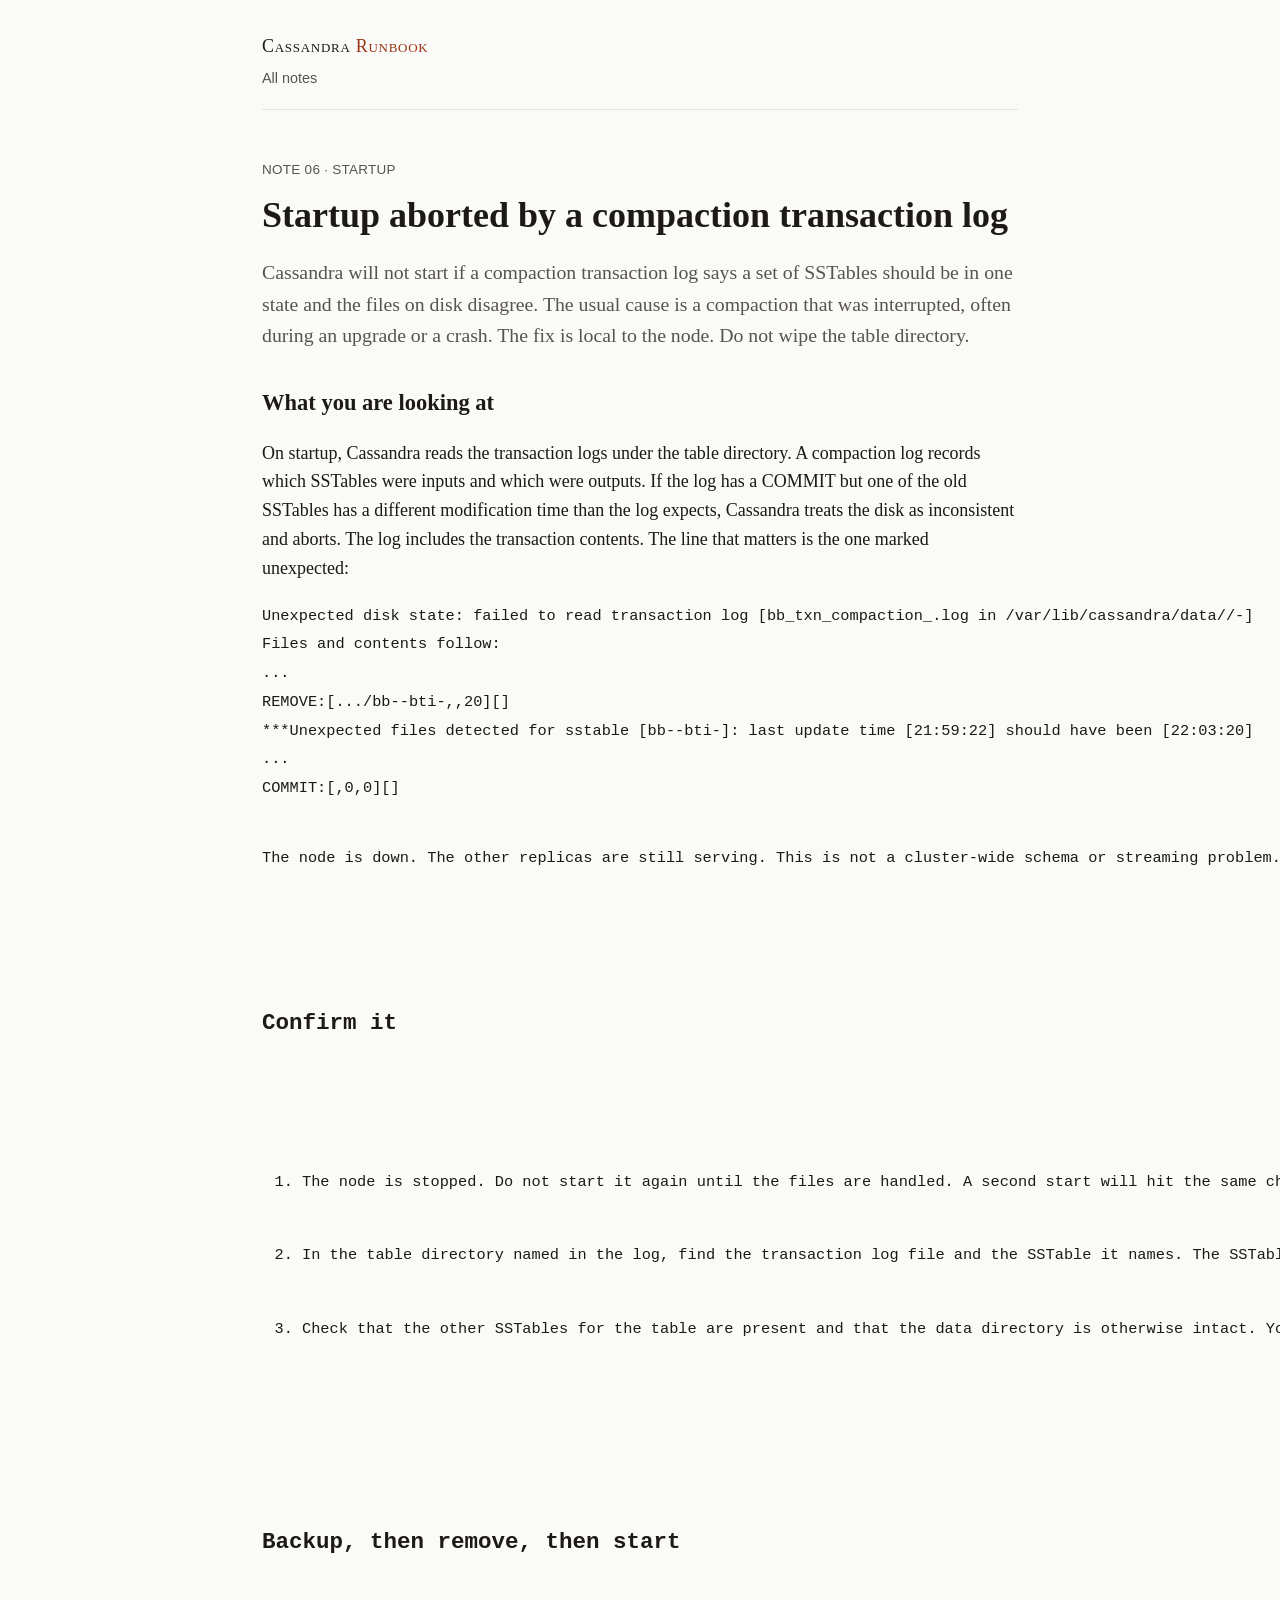
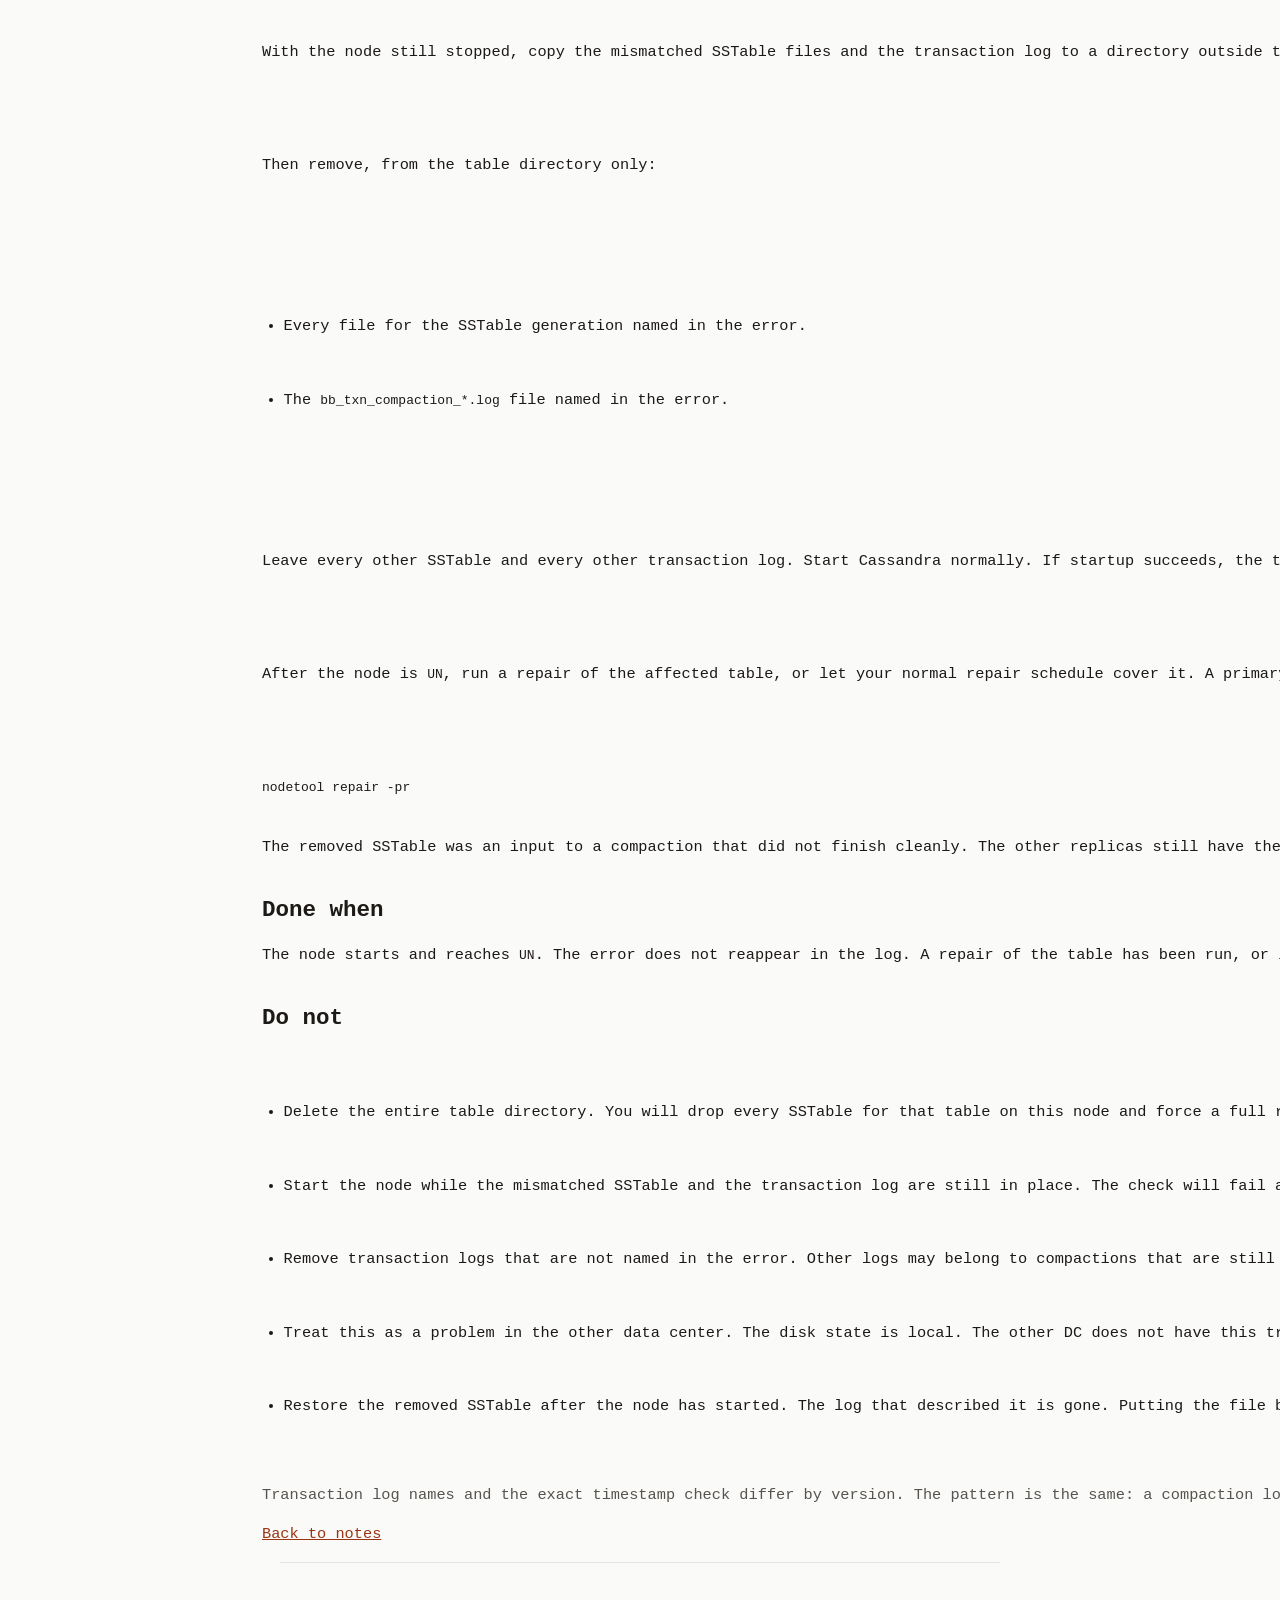
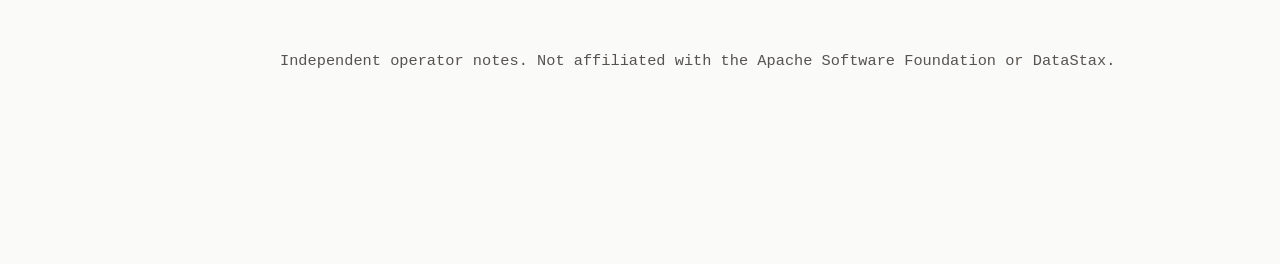
==== notes/compaction-txn-log.html @ 276b9884 "Create compaction-txn-log.html" ====
<!DOCTYPE html>
<html lang="en">
<head>
  <meta charset="utf-8">
  <meta name="viewport" content="width=device-width, initial-scale=1">
  <title>Startup aborted by a compaction transaction log — Cassandra Runbook</title>
  <meta name="description" content="What to do when Cassandra refuses to start because a compaction transaction log and an SSTable disagree on timestamps. Backup, remove the mismatched files, start, then repair.">
  <link rel="stylesheet" href="../style.css">
</head>
<body>
  <header>
    <a class="brand" href="../index.html">Cassandra <span>Runbook</span></a>
    <nav>
      <a href="../index.html">All notes</a>
    </nav>
  </header>
  <main>
    <p class="meta">NOTE 06 · STARTUP</p>
    <h1>Startup aborted by a compaction transaction log</h1>
    <p class="lede">Cassandra will not start if a compaction transaction log says a set of SSTables should be in one state and the files on disk disagree. The usual cause is a compaction that was interrupted, often during an upgrade or a crash. The fix is local to the node. Do not wipe the table directory.</p>

    <h2>What you are looking at</h2>
    <p>On startup, Cassandra reads the transaction logs under the table directory. A compaction log records which SSTables were inputs and which were outputs. If the log has a COMMIT but one of the old SSTables has a different modification time than the log expects, Cassandra treats the disk as inconsistent and aborts. The log includes the transaction contents. The line that matters is the one marked unexpected:</p>
    <pre><code>Unexpected disk state: failed to read transaction log [bb_txn_compaction_<uuid>.log in /var/lib/cassandra/data/<keyspace>/<table>-<id>]
Files and contents follow:
...
REMOVE:[.../bb-<generation>-bti-,<mtime>,20][<size>]
***Unexpected files detected for sstable [bb-<generation>-bti-]: last update time [21:59:22] should have been [22:03:20]
...
COMMIT:[,0,0][<timestamp>]</code></pre>
    <p>The node is down. The other replicas are still serving. This is not a cluster-wide schema or streaming problem. The ADD lines are the new SSTables the compaction produced. The REMOVE lines are the old ones it intended to delete. One of those old files has an mtime that does not match the log, so Cassandra will not finish the cleanup.</p>

    <h2>Confirm it</h2>
    <ol>
      <li>The node is stopped. Do not start it again until the files are handled. A second start will hit the same check.</li>
      <li>In the table directory named in the log, find the transaction log file and the SSTable it names. The SSTable is a set of files with the same generation prefix (<code>bb-4240389-bti-Data.db</code>, <code>-Statistics.db</code>, and the rest).</li>
      <li>Check that the other SSTables for the table are present and that the data directory is otherwise intact. You are removing one generation and one log, not the table.</li>
    </ol>

    <h2>Backup, then remove, then start</h2>
    <p>With the node still stopped, copy the mismatched SSTable files and the transaction log to a directory outside the data path. A temporary folder on the same host is enough. You are keeping a copy in case the removal was wrong.</p>
    <p>Then remove, from the table directory only:</p>
    <ul>
      <li>Every file for the SSTable generation named in the error.</li>
      <li>The <code>bb_txn_compaction_*.log</code> file named in the error.</li>
    </ul>
    <p>Leave every other SSTable and every other transaction log. Start Cassandra normally. If startup succeeds, the transaction log is no longer blocking. The node will rejoin and stream or repair as needed to cover the data that was in the removed SSTable.</p>
    <p>After the node is <code>UN</code>, run a repair of the affected table, or let your normal repair schedule cover it. A primary-range repair of that table is enough if you want to force it:</p>
    <pre><code>nodetool repair -pr <keyspace> <table></code></pre>
    <p>The removed SSTable was an input to a compaction that did not finish cleanly. The other replicas still have the data. Repair fills this node. You do not need to restore the files you set aside unless startup fails for a different reason.</p>

    <h2>Done when</h2>
    <p>The node starts and reaches <code>UN</code>. The error does not reappear in the log. A repair of the table has been run, or is on the normal schedule. The backup copy of the removed files can be deleted after the node has been up and repaired.</p>

    <h2>Do not</h2>
    <ul>
      <li>Delete the entire table directory. You will drop every SSTable for that table on this node and force a full rebuild.</li>
      <li>Start the node while the mismatched SSTable and the transaction log are still in place. The check will fail again.</li>
      <li>Remove transaction logs that are not named in the error. Other logs may belong to compactions that are still valid.</li>
      <li>Treat this as a problem in the other data center. The disk state is local. The other DC does not have this transaction log.</li>
      <li>Restore the removed SSTable after the node has started. The log that described it is gone. Putting the file back creates a new mismatch.</li>
    </ul>

    <p class="note">Transaction log names and the exact timestamp check differ by version. The pattern is the same: a compaction log and an SSTable that disagree, on a node that will not start. Confirm the file names against the log on the node you are fixing. This is a decision aid, not a procedure for a specific cluster.</p>
    <p><a href="../index.html">Back to notes</a></p>
  </main>
  <footer>
    <p>Independent operator notes. Not affiliated with the Apache Software Foundation or DataStax.</p>
  </footer>
</body>
</html>
---- style.css ----
:root {
  --ink: #1c1917;
  --muted: #57534e;
  --line: #e7e5e4;
  --paper: #fafaf9;
  --card: #ffffff;
  --accent: #9a3412;
  --accent-soft: #ffedd5;
  --max: 42rem;
}
* { box-sizing: border-box; }
html { font-size: 18px; }
body {
  margin: 0;
  color: var(--ink);
  background: var(--paper);
  font-family: Georgia, "Iowan Old Style", "Palatino Linotype", serif;
  line-height: 1.6;
}
a { color: var(--accent); }
header, main, footer { width: min(var(--max), calc(100% - 2rem)); margin: 0 auto; }
header { padding: 1.75rem 0 1rem; border-bottom: 1px solid var(--line); }
.brand { font-variant: small-caps; letter-spacing: 0.04em; text-decoration: none; color: var(--ink); font-size: 1rem; }
.brand span { color: var(--accent); }
nav { margin-top: 0.4rem; font-family: "Segoe UI", sans-serif; font-size: 0.8rem; }
nav a { color: var(--muted); text-decoration: none; margin-right: 1rem; }
nav a:hover { color: var(--ink); }
main { padding: 2rem 0 3rem; }
h1 { font-size: 2rem; line-height: 1.2; margin: 0 0 0.6rem; }
h2 { font-size: 1.25rem; margin: 1.8rem 0 0.4rem; }
.lede { font-size: 1.1rem; color: var(--muted); }
.card {
  background: var(--card);
  border: 1px solid var(--line);
  border-radius: 8px;
  padding: 1rem 1.1rem;
  margin: 1.2rem 0;
}
.card h2 { margin-top: 0; }
.meta { font-family: "Segoe UI", sans-serif; font-size: 0.75rem; color: var(--muted); letter-spacing: 0.02em; }
ul { padding-left: 1.2rem; }
code, .pill {
  font-family: Consolas, "SFMono-Regular", ui-monospace, monospace;
  font-size: 0.85em;
}
.pill {
  display: inline-block;
  background: var(--accent-soft);
  color: var(--accent);
  border-radius: 999px;
  padding: 0.1rem 0.55rem;
  margin-right: 0.3rem;
}
footer { border-top: 1px solid var(--line); padding: 1.2rem 0 2rem; color: var(--muted); font-size: 0.85rem; }
form { display: flex; gap: 0.5rem; flex-wrap: wrap; margin-top: 0.6rem; }
input[type="email"] {
  font: inherit;
  font-size: 0.9rem;
  padding: 0.45rem 0.6rem;
  border: 1px solid var(--line);
  border-radius: 6px;
  min-width: 16rem;
  background: white;
}
button, .button {
  font-family: "Segoe UI", sans-serif;
  background: var(--ink);
  color: white;
  border: 0;
  border-radius: 6px;
  padding: 0.5rem 0.8rem;
  text-decoration: none;
  font-size: 0.85rem;
}
.note { font-size: 0.85rem; color: var(--muted); }
table { width: 100%; border-collapse: collapse; font-size: 0.95rem; margin: 1rem 0; }
th, td { text-align: left; vertical-align: top; border-bottom: 1px solid var(--line); padding: 0.45rem 0.4rem; }
th { font-family: "Segoe UI", sans-serif; font-size: 0.75rem; letter-spacing: 0.03em; color: var(--muted); }
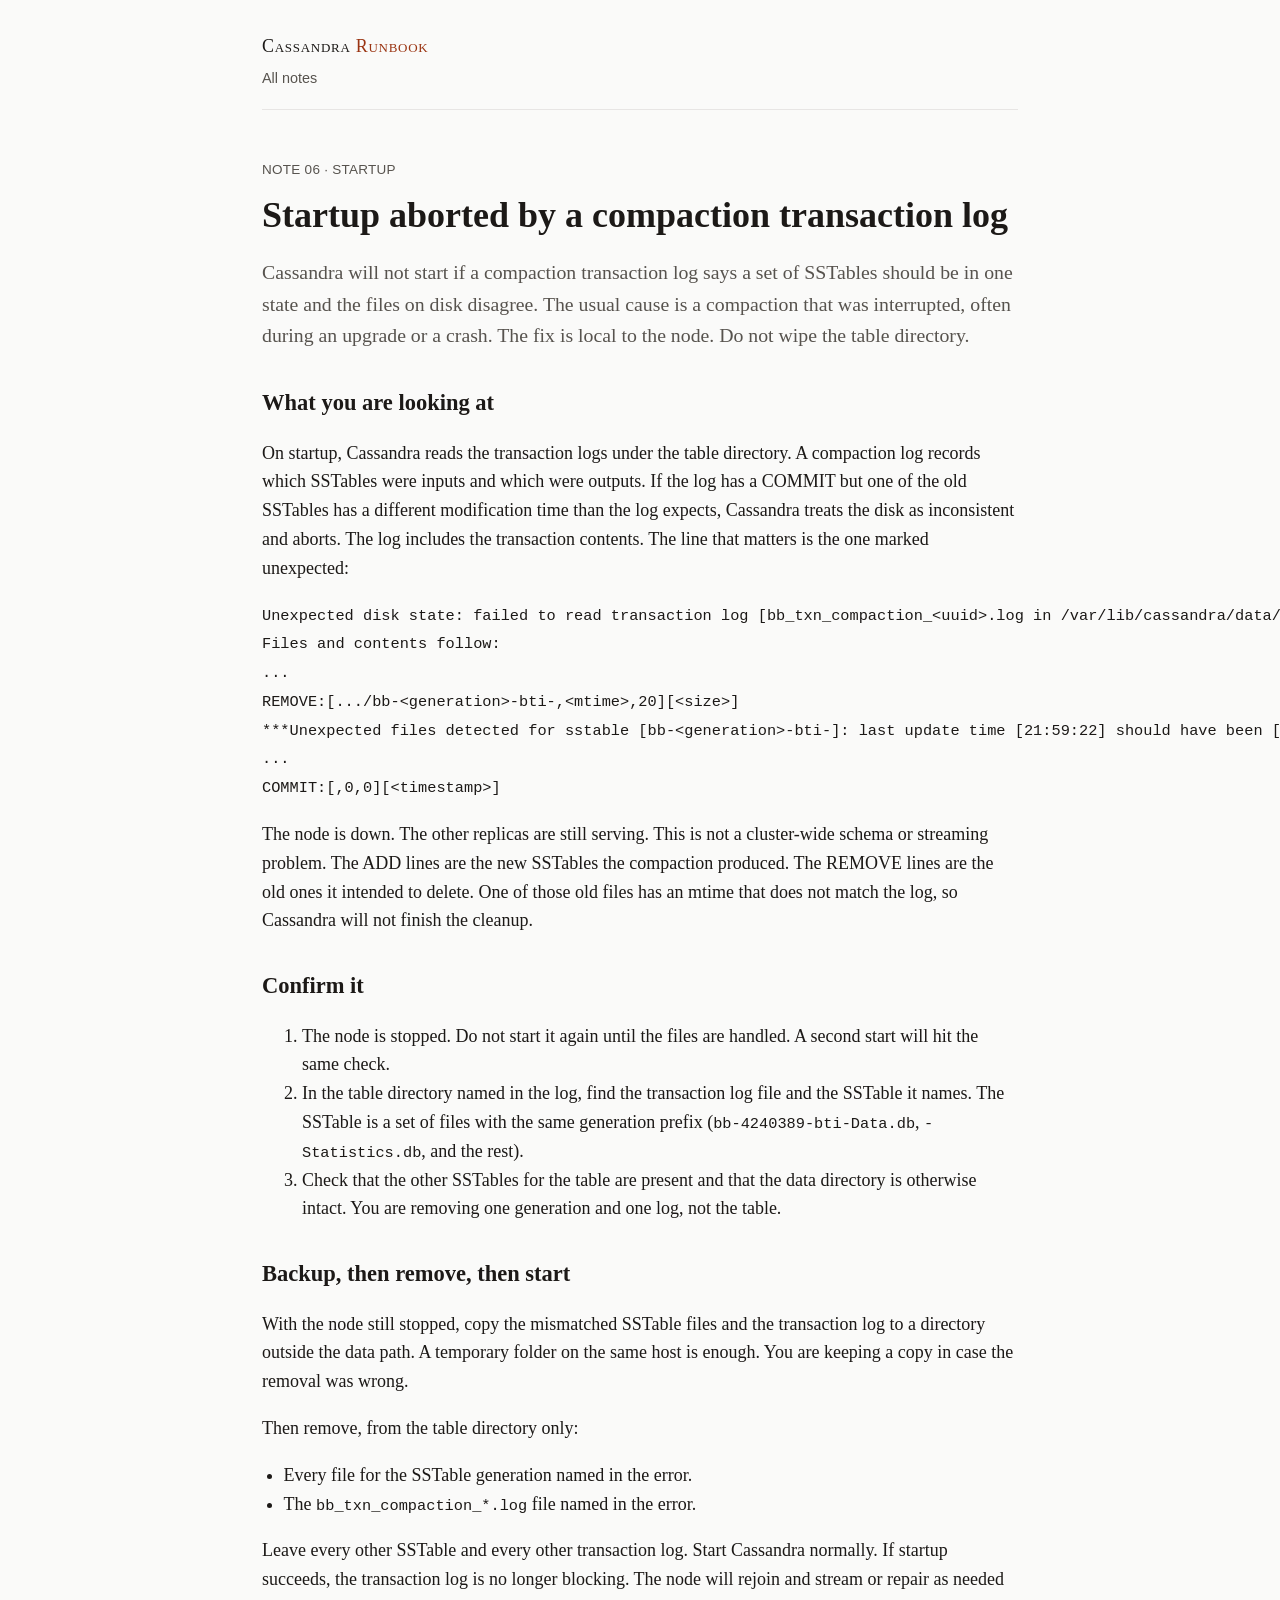
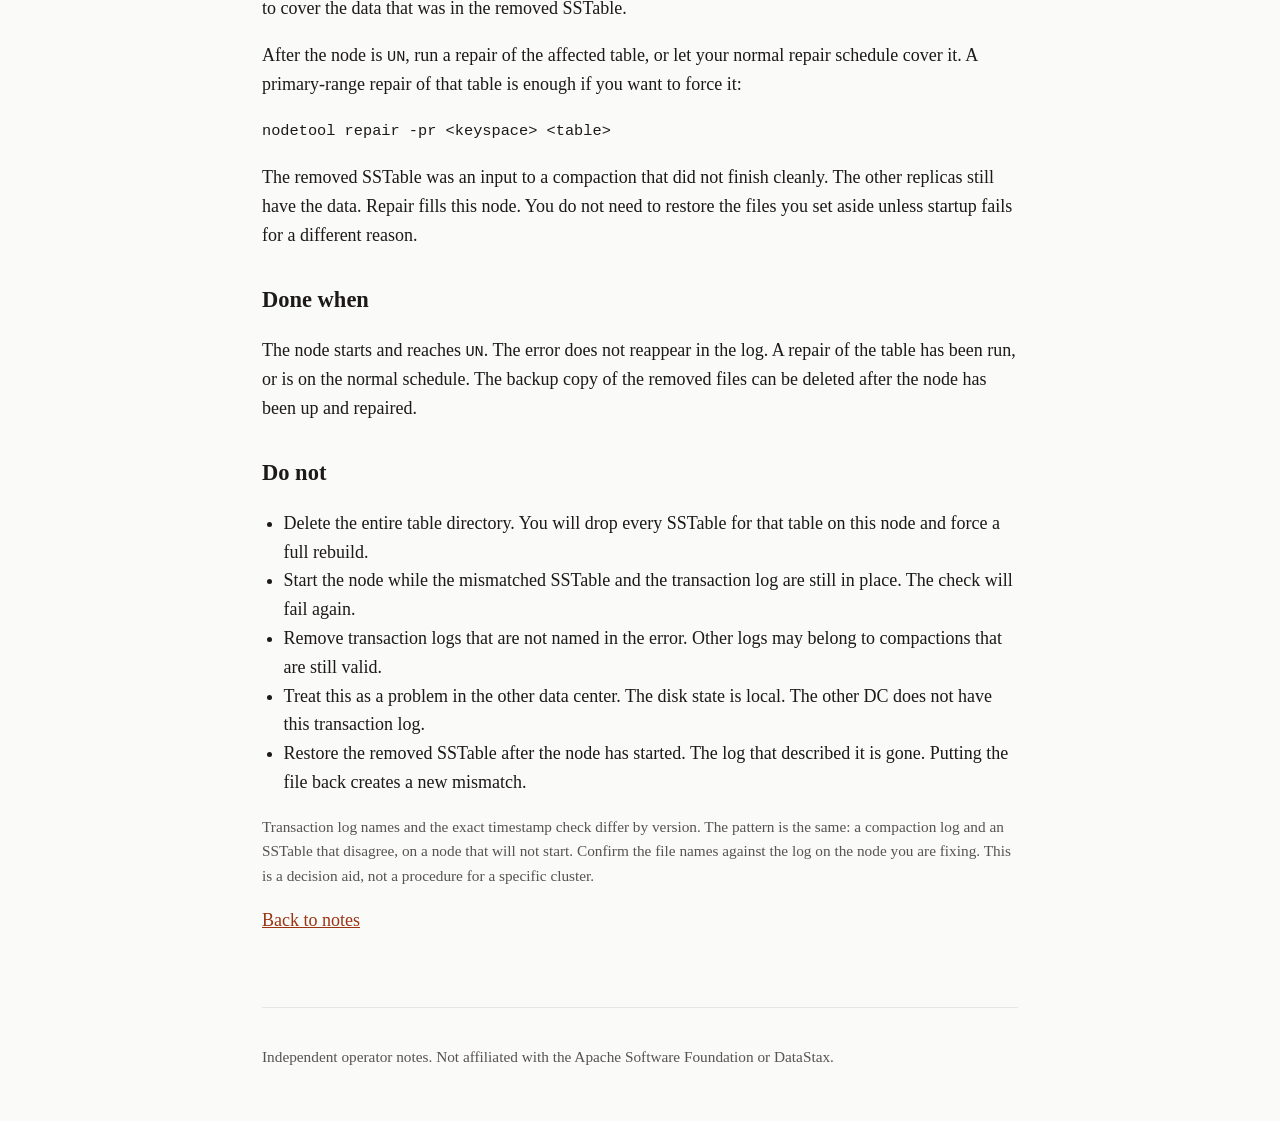
==== commit 2a371517: "Update compaction-txn-log.html" ====
--- a/notes/compaction-txn-log.html
+++ b/notes/compaction-txn-log.html
@@ -21,13 +21,13 @@
 
     <h2>What you are looking at</h2>
     <p>On startup, Cassandra reads the transaction logs under the table directory. A compaction log records which SSTables were inputs and which were outputs. If the log has a COMMIT but one of the old SSTables has a different modification time than the log expects, Cassandra treats the disk as inconsistent and aborts. The log includes the transaction contents. The line that matters is the one marked unexpected:</p>
-    <pre><code>Unexpected disk state: failed to read transaction log [bb_txn_compaction_<uuid>.log in /var/lib/cassandra/data/<keyspace>/<table>-<id>]
+    <pre><code>Unexpected disk state: failed to read transaction log [bb_txn_compaction_&lt;uuid&gt;.log in /var/lib/cassandra/data/&lt;keyspace&gt;/&lt;table&gt;-&lt;id&gt;]
 Files and contents follow:
 ...
-REMOVE:[.../bb-<generation>-bti-,<mtime>,20][<size>]
-***Unexpected files detected for sstable [bb-<generation>-bti-]: last update time [21:59:22] should have been [22:03:20]
+REMOVE:[.../bb-&lt;generation&gt;-bti-,&lt;mtime&gt;,20][&lt;size&gt;]
+***Unexpected files detected for sstable [bb-&lt;generation&gt;-bti-]: last update time [21:59:22] should have been [22:03:20]
 ...
-COMMIT:[,0,0][<timestamp>]</code></pre>
+COMMIT:[,0,0][&lt;timestamp&gt;]</code></pre>
     <p>The node is down. The other replicas are still serving. This is not a cluster-wide schema or streaming problem. The ADD lines are the new SSTables the compaction produced. The REMOVE lines are the old ones it intended to delete. One of those old files has an mtime that does not match the log, so Cassandra will not finish the cleanup.</p>
 
     <h2>Confirm it</h2>
@@ -46,7 +46,7 @@
     </ul>
     <p>Leave every other SSTable and every other transaction log. Start Cassandra normally. If startup succeeds, the transaction log is no longer blocking. The node will rejoin and stream or repair as needed to cover the data that was in the removed SSTable.</p>
     <p>After the node is <code>UN</code>, run a repair of the affected table, or let your normal repair schedule cover it. A primary-range repair of that table is enough if you want to force it:</p>
-    <pre><code>nodetool repair -pr <keyspace> <table></code></pre>
+    <pre><code>nodetool repair -pr &lt;keyspace&gt; &lt;table&gt;</code></pre>
     <p>The removed SSTable was an input to a compaction that did not finish cleanly. The other replicas still have the data. Repair fills this node. You do not need to restore the files you set aside unless startup fails for a different reason.</p>
 
     <h2>Done when</h2>
